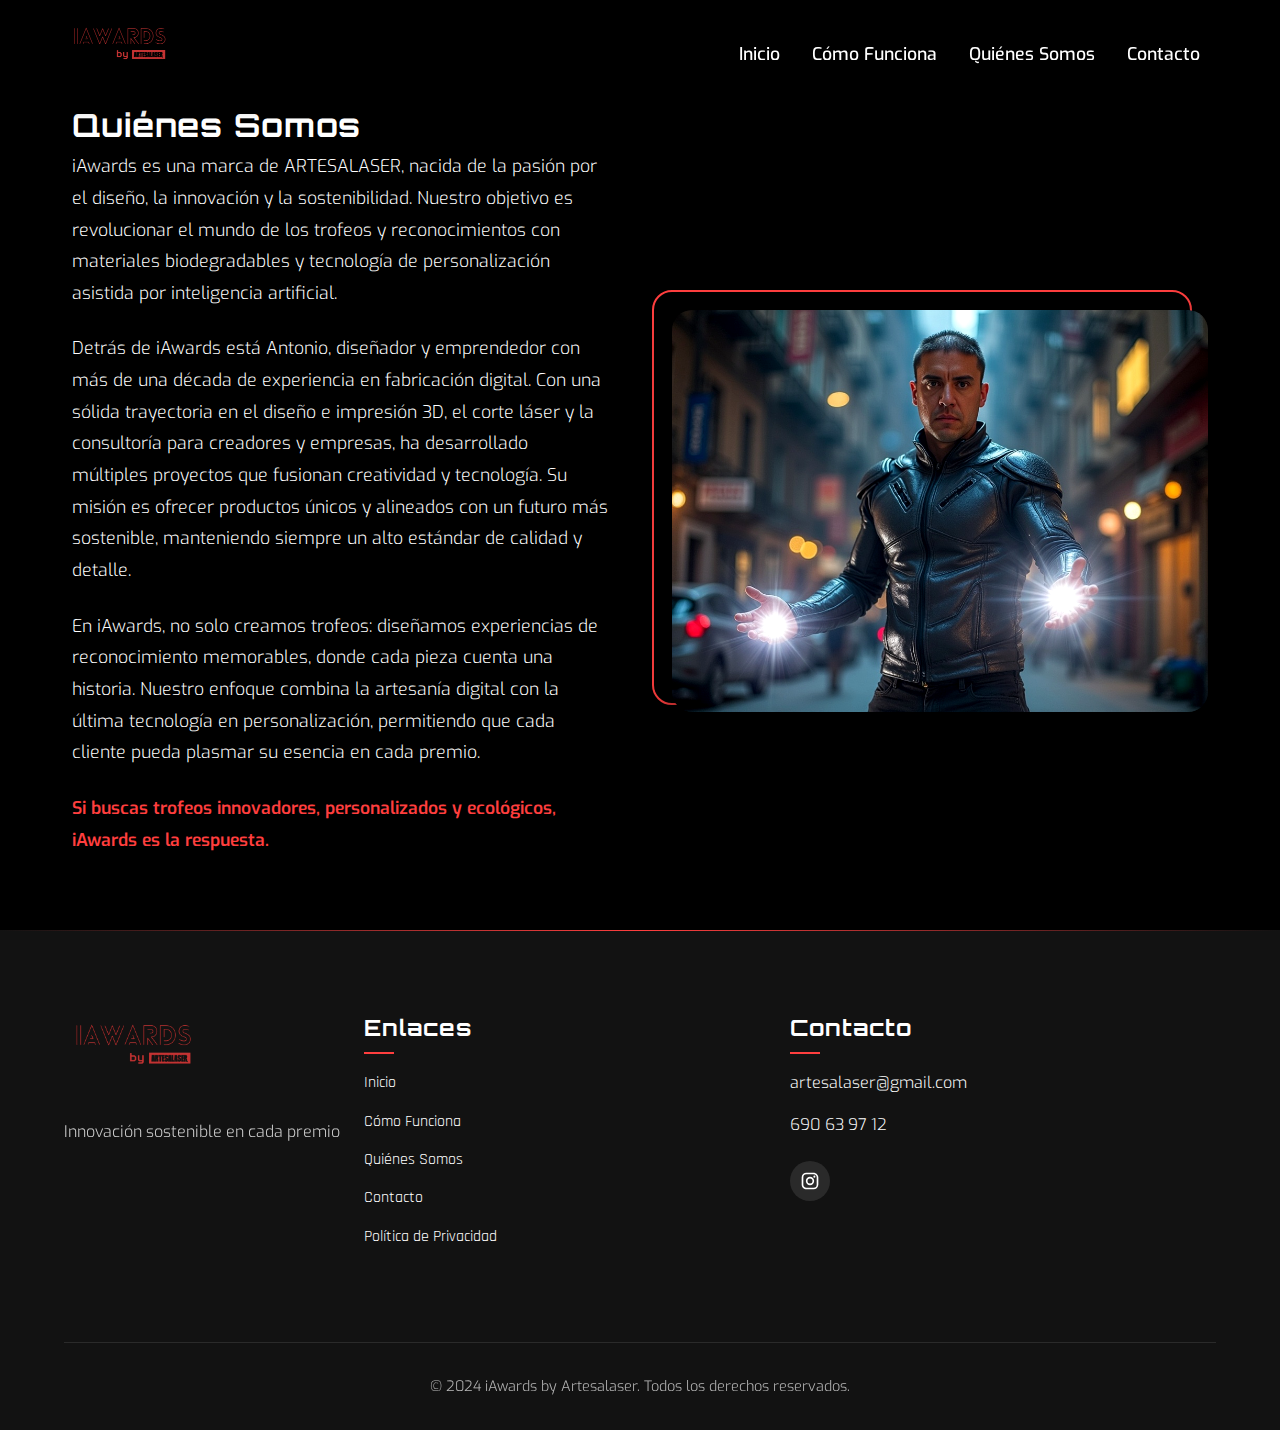
==== about-us.html @ 8a7608b1 "Add files via upload" ====
<!DOCTYPE html>
<html lang="es">
<head>
    <meta charset="UTF-8">
    <meta name="viewport" content="width=device-width, initial-scale=1.0">
    <title>Quiénes Somos - iAwards</title>
    <link rel="stylesheet" href="styles.css">
    <link rel="stylesheet" href="styles-about-page.css">
</head>
<body>
    <header>
        <div class="logo-container">
            <img src="/freepik__background__19452.png" alt="iAwards" class="logo">
        </div>
        <nav>
            <ul>
                <li><a href="index.html#inicio">Inicio</a></li>
                <li><a href="index.html#como-funciona">Cómo Funciona</a></li>
                <li><a href="about-us.html">Quiénes Somos</a></li>
                <li><a href="index.html#contacto">Contacto</a></li>
            </ul>
        </nav>
        <div class="menu-toggle">
            <span></span>
            <span></span>
            <span></span>
        </div>
    </header>

    <main class="privacy-content about-page">
        <h1>Quiénes Somos</h1>
        
        <div class="about-container">
            <div class="about-content">
                <p>iAwards es una marca de ARTESALASER, nacida de la pasión por el diseño, la innovación y la sostenibilidad. Nuestro objetivo es revolucionar el mundo de los trofeos y reconocimientos con materiales biodegradables y tecnología de personalización asistida por inteligencia artificial.</p>
                
                <p>Detrás de iAwards está Antonio, diseñador y emprendedor con más de una década de experiencia en fabricación digital. Con una sólida trayectoria en el diseño e impresión 3D, el corte láser y la consultoría para creadores y empresas, ha desarrollado múltiples proyectos que fusionan creatividad y tecnología. Su misión es ofrecer productos únicos y alineados con un futuro más sostenible, manteniendo siempre un alto estándar de calidad y detalle.</p>
                
                <p>En iAwards, no solo creamos trofeos: diseñamos experiencias de reconocimiento memorables, donde cada pieza cuenta una historia. Nuestro enfoque combina la artesanía digital con la última tecnología en personalización, permitiendo que cada cliente pueda plasmar su esencia en cada premio.</p>
                
                <p>Si buscas trofeos innovadores, personalizados y ecológicos, iAwards es la respuesta.</p>
            </div>
            <div class="about-image">
                <img src="/3EdhmhvPjOvIOvECYY7rX_de8f8ba99a8643468832d35366c642d2.jpg" alt="Founder of iAwards">
            </div>
        </div>
    </main>

    <footer>
        <div class="footer-content">
            <div class="footer-logo">
                <img src="/freepik__background__19452.png" alt="iAwards" class="logo">
                <p>Innovación sostenible en cada premio</p>
            </div>
            <div class="footer-links">
                <h3>Enlaces</h3>
                <ul>
                    <li><a href="index.html#inicio">Inicio</a></li>
                    <li><a href="index.html#como-funciona">Cómo Funciona</a></li>
                    <li><a href="about-us.html">Quiénes Somos</a></li>
                    <li><a href="index.html#contacto">Contacto</a></li>
                    <li><a href="privacy.html">Política de Privacidad</a></li>
                </ul>
            </div>
            <div class="footer-contact">
                <h3>Contacto</h3>
                <p>artesalaser@gmail.com</p>
                <p>690 63 97 12</p>
                <div class="social-icons">
                    <a href="https://www.instagram.com/" class="social-icon">
                        <svg viewBox="0 0 24 24" class="icon">
                            <path d="M7.8,2H16.2C19.4,2 22,4.6 22,7.8V16.2A5.8,5.8 0 0,1 16.2,22H7.8C4.6,22 2,19.4 2,16.2V7.8A5.8,5.8 0 0,1 7.8,2M7.6,4A3.6,3.6 0 0,0 4,7.6V16.4C4,18.39 5.61,20 7.6,20H16.4A3.6,3.6 0 0,0 20,16.4V7.6C20,5.61 18.39,4 16.4,4H7.6M17.25,5.5A1.25,1.25 0 0,1 18.5,6.75A1.25,1.25 0 0,1 17.25,8A1.25,1.25 0 0,1 16,6.75A1.25,1.25 0 0,1 17.25,5.5M12,7A5,5 0 0,1 17,12A5,5 0 0,1 12,17A5,5 0 0,1 7,12A5,5 0 0,1 12,7M12,9A3,3 0 0,0 9,12A3,3 0 0,0 12,15A3,3 0 0,0 15,12A3,3 0 0,0 12,9Z" />
                    </svg>
                </a>
            </div>
        </div>
    </div>
    <div class="footer-bottom">
        <p>&copy; 2024 iAwards by Artesalaser. Todos los derechos reservados.</p>
    </div>
</footer>

<script>
    // Mobile menu toggle
    const menuToggle = document.querySelector('.menu-toggle');
    const nav = document.querySelector('nav');
    
    if (menuToggle) {
        menuToggle.addEventListener('click', function() {
            this.classList.toggle('active');
            nav.classList.toggle('active');
        });
    }
</script>
</body>
</html>
---- styles.css ----
@import url('https://fonts.googleapis.com/css2?family=Orbitron:wght@400;500;600;700&family=Rajdhani:wght@300;400;500;600;700&family=Exo:wght@200;300;400;500;600;700&display=swap');

:root {
    --primary-color: #8a0303;
    --secondary-color: #fd0000;
    --accent-color: #ff3e3e;
    --background-color: #000000;
    --text-color: #ffffff;
    --dark-grey: #121212;
    --light-grey: #333333;
    --glow-color: rgba(255, 0, 0, 0.7);
    --transition-speed: 0.3s;
}

* {
    margin: 0;
    padding: 0;
    box-sizing: border-box;
}

body {
    font-family: 'Rajdhani', sans-serif;
    background-color: var(--background-color);
    color: var(--text-color);
    line-height: 1.6;
    overflow-x: hidden;
}

h1, h2, h3 {
    font-family: 'Orbitron', sans-serif;
    font-weight: 700;
    letter-spacing: 1px;
}

p {
    font-family: 'Exo', sans-serif;
    font-weight: 300;
}

.hidden {
    opacity: 0;
    transform: translateY(20px);
}

/* Header Styles */
header {
    display: flex;
    justify-content: space-between;
    align-items: center;
    padding: 1rem 5%;
    position: fixed;
    top: 0;
    left: 0;
    width: 100%;
    z-index: 1000;
    background-color: rgba(0, 0, 0, 0.9);
    backdrop-filter: blur(10px);
    box-shadow: 0 2px 10px rgba(0, 0, 0, 0.3);
    transition: all 0.3s ease;
}

.logo-container {
    width: 120px;
}

.logo {
    width: 100%;
    height: auto;
}

nav ul {
    display: flex;
    list-style: none;
}

nav ul li {
    margin: 0 1rem;
}

nav ul li a {
    color: var(--text-color);
    text-decoration: none;
    font-family: 'Exo', sans-serif;
    font-weight: 500;
    font-size: 1.1rem;
    transition: all var(--transition-speed) ease;
    position: relative;
}

nav ul li a::after {
    content: '';
    position: absolute;
    width: 0;
    height: 2px;
    bottom: -4px;
    left: 0;
    background-color: var(--accent-color);
    transition: width var(--transition-speed) ease;
}

nav ul li a:hover {
    color: var(--accent-color);
}

nav ul li a:hover::after {
    width: 100%;
}

.cta-button {
    background-color: var(--primary-color);
    color: var(--text-color);
    border: none;
    padding: 0.8rem 1.5rem;
    font-family: 'Orbitron', sans-serif;
    font-size: 0.9rem;
    font-weight: 500;
    text-transform: uppercase;
    border-radius: 4px;
    cursor: pointer;
    transition: all var(--transition-speed) ease;
    position: relative;
    overflow: hidden;
    z-index: 1;
}

.cta-button::before {
    content: '';
    position: absolute;
    top: 0;
    left: -100%;
    width: 100%;
    height: 100%;
    background: linear-gradient(90deg, transparent, rgba(255, 255, 255, 0.2), transparent);
    transition: all 0.6s ease;
    z-index: -1;
}

.cta-button:hover {
    background-color: var(--secondary-color);
    transform: scale(1.05);
    box-shadow: 0 0 15px var(--glow-color);
}

.cta-button:hover::before {
    left: 100%;
}

.cta-button.glow {
    animation: pulse 2s infinite;
}

@keyframes pulse {
    0% {
        box-shadow: 0 0 0 0 var(--glow-color);
    }
    70% {
        box-shadow: 0 0 15px 10px rgba(255, 0, 0, 0);
    }
    100% {
        box-shadow: 0 0 0 0 rgba(255, 0, 0, 0);
    }
}

.menu-toggle {
    display: none;
    flex-direction: column;
    justify-content: space-between;
    width: 30px;
    height: 21px;
    cursor: pointer;
}

.menu-toggle span {
    display: block;
    height: 3px;
    width: 100%;
    background-color: var(--text-color);
    border-radius: 3px;
    transition: all 0.3s ease;
}

/* Hero Section */
.hero {
    display: flex;
    align-items: center;
    justify-content: space-between;
    min-height: 100vh;
    padding: 7rem 5% 5rem;
    background: linear-gradient(to bottom, #000000, #140000);
    position: relative;
    overflow: hidden;
}

.hero::before {
    content: '';
    position: absolute;
    top: 0;
    left: 0;
    width: 100%;
    height: 100%;
    background: url("data:image/svg+xml,%3Csvg width='60' height='60' viewBox='0 0 60 60' xmlns='http://www.w3.org/2000/svg'%3E%3Cg fill='none' fill-rule='evenodd'%3E%3Cg fill='%23ff0000' fill-opacity='0.05'%3E%3Cpath d='M36 34v-4h-2v4h-4v2h4v4h2v-4h4v-2h-4zm0-30V0h-2v4h-4v2h4v4h2V6h4V4h-4zM6 34v-4H4v4H0v2h4v4h2v-4h4v-2H6zM6 4V0H4v4H0v2h4v4h2V6h4V4H6z'/%3E%3C/g%3E%3C/g%3E%3C/svg%3E");
    opacity: 0.5;
}

.hero-content {
    flex: 1;
    max-width: 600px;
    z-index: 2;
}

.hero h1 {
    font-size: 3rem;
    margin-bottom: 1.5rem;
    line-height: 1.2;
    background: linear-gradient(90deg, #ffffff, #ff3e3e);
    -webkit-background-clip: text;
    background-clip: text;
    color: transparent;
    text-shadow: 0 0 10px rgba(255, 0, 0, 0.3);
}

.hero p {
    font-size: 1.5rem;
    margin-bottom: 2rem;
    opacity: 0.9;
}

.hero-image {
    flex: 1;
    display: flex;
    justify-content: center;
    align-items: center;
    position: relative;
}

.trophy-showcase {
    position: relative;
    perspective: 1000px;
    width: 100%;
    height: 400px;
    display: flex;
    justify-content: center;
    align-items: center;
}

.trophy-img {
    height: 100%;
    object-fit: contain;
    transform: rotateY(15deg);
    filter: drop-shadow(0 0 15px rgba(255, 0, 0, 0.5));
    transition: transform 0.5s ease;
}

.trophy-showcase:hover .trophy-img {
    transform: rotateY(0deg) scale(1.05);
}

/* How It Works Section */
.how-it-works {
    padding: 5rem 5%;
    text-align: center;
    background-color: var(--background-color);
}

.how-it-works h2 {
    font-size: 2.5rem;
    margin-bottom: 3rem;
    position: relative;
    display: inline-block;
}

.how-it-works h2::after {
    content: '';
    position: absolute;
    width: 30%;
    height: 3px;
    bottom: -15px;
    left: 35%;
    background-color: var(--accent-color);
}

.steps {
    display: flex;
    justify-content: space-around;
    flex-wrap: wrap;
    max-width: 1200px;
    margin: 0 auto;
}

.step {
    flex: 1;
    min-width: 250px;
    max-width: 350px;
    margin: 1rem;
    padding: 2rem;
    background-color: rgba(30, 30, 30, 0.6);
    border-radius: 8px;
    box-shadow: 0 5px 15px rgba(0, 0, 0, 0.3);
    transition: all var(--transition-speed) ease;
    position: relative;
    overflow: hidden;
}

.step::before {
    content: '';
    position: absolute;
    top: 0;
    left: 0;
    width: 100%;
    height: 100%;
    background: linear-gradient(45deg, transparent, rgba(255, 0, 0, 0.05), transparent);
    transform: translateX(-100%);
    transition: transform 0.6s ease;
}

.step:hover {
    transform: translateY(-10px);
    box-shadow: 0 10px 25px rgba(0, 0, 0, 0.4);
}

.step:hover::before {
    transform: translateX(100%);
}

.step-icon {
    width: 70px;
    height: 70px;
    margin: 0 auto 1.5rem;
    display: flex;
    justify-content: center;
    align-items: center;
    border-radius: 50%;
    background-color: var(--primary-color);
    box-shadow: 0 0 15px var(--glow-color);
}

.step-icon .icon {
    width: 40px;
    height: 40px;
    fill: var(--text-color);
}

.step h3 {
    font-size: 1.5rem;
    margin-bottom: 1rem;
}

.step p {
    font-size: 1rem;
    opacity: 0.9;
}

/* Benefits Section */
.benefits {
    padding: 5rem 5%;
    text-align: center;
    background-color: var(--dark-grey);
}

.benefits h2 {
    font-size: 2.5rem;
    margin-bottom: 3rem;
    position: relative;
    display: inline-block;
}

.benefits h2::after {
    content: '';
    position: absolute;
    width: 30%;
    height: 3px;
    bottom: -15px;
    left: 35%;
    background-color: var(--accent-color);
}

.benefits-list {
    display: flex;
    flex-direction: column;
    max-width: 600px;
    margin: 0 auto;
}

.benefit {
    display: flex;
    align-items: center;
    margin: 1rem 0;
    padding: 1.5rem;
    background-color: rgba(30, 30, 30, 0.6);
    border-radius: 8px;
    box-shadow: 0 5px 15px rgba(0, 0, 0, 0.3);
    transition: all var(--transition-speed) ease;
}

.benefit:hover {
    transform: translateX(10px);
    box-shadow: 0 5px 25px rgba(0, 0, 0, 0.5);
}

.checkmark {
    font-size: 1.8rem;
    color: var(--accent-color);
    margin-right: 1.5rem;
}

.benefit p {
    font-size: 1.2rem;
    font-weight: 500;
}

/* Trophies Showcase Section */
.trophies-showcase {
    padding: 5rem 5%;
    text-align: center;
    background-color: var(--dark-grey);
    position: relative;
}

.trophies-showcase h2 {
    font-size: 2.5rem;
    margin-bottom: 3rem;
    position: relative;
    display: inline-block;
}

.trophies-showcase h2::after {
    content: '';
    position: absolute;
    width: 30%;
    height: 3px;
    bottom: -15px;
    left: 35%;
    background-color: var(--accent-color);
}

.trophy-grid {
    display: grid;
    grid-template-columns: repeat(auto-fit, minmax(250px, 1fr));
    gap: 2rem;
    max-width: 1200px;
    margin: 0 auto;
}

.trophy-card {
    background-color: rgba(30, 30, 30, 0.6);
    border-radius: 8px;
    padding: 1.5rem;
    transition: all var(--transition-speed) ease;
    box-shadow: 0 5px 15px rgba(0, 0, 0, 0.3);
    overflow: hidden;
}

.trophy-card:hover {
    transform: translateY(-10px);
    box-shadow: 0 15px 30px rgba(0, 0, 0, 0.5);
}

.trophy-image-container {
    height: 220px;
    margin-bottom: 1.5rem;
    overflow: hidden;
    border-radius: 4px;
    position: relative;
}

.trophy-image {
    width: 100%;
    height: 100%;
    object-fit: cover;
    transition: transform 0.5s ease;
}

.trophy-card:hover .trophy-image {
    transform: scale(1.05);
}

.trophy-card h3 {
    font-size: 1.5rem;
    margin-bottom: 0.5rem;
    color: var(--text-color);
}

.trophy-card p {
    font-size: 0.9rem;
    opacity: 0.8;
}

/* Lead Magnet Section */
.lead-magnet {
    padding: 5rem 5%;
    background-color: var(--background-color);
    display: flex;
    flex-wrap: wrap;
    align-items: center;
    justify-content: space-between;
}

.lead-content {
    flex: 1;
    min-width: 300px;
    padding: 2rem;
}

.lead-content h2 {
    font-size: 2.5rem;
    margin-bottom: 1.5rem;
}

.lead-content p {
    font-size: 1.2rem;
    max-width: 500px;
    margin-bottom: 1.5rem;
}

.lead-form {
    flex: 1;
    min-width: 300px;
    padding: 2rem;
    background-color: rgba(20, 20, 20, 0.8);
    border-radius: 8px;
    box-shadow: 0 5px 15px rgba(0, 0, 0, 0.3);
}

.lead-form input {
    width: 100%;
    padding: 0.8rem 1rem;
    margin-bottom: 1rem;
    border: none;
    border-radius: 4px;
    background-color: rgba(255, 255, 255, 0.1);
    color: var(--text-color);
    font-family: 'Exo', sans-serif;
    font-size: 1rem;
    transition: all var(--transition-speed) ease;
}

.lead-form input:focus {
    outline: none;
    background-color: rgba(255, 255, 255, 0.2);
    box-shadow: 0 0 10px rgba(255, 0, 0, 0.3);
}

.lead-form input::placeholder {
    color: rgba(255, 255, 255, 0.5);
}

.lead-form button {
    width: 100%;
    padding: 1rem;
    margin-top: 1rem;
}

/* Final CTA Section */
.final-cta {
    padding: 7rem 5%;
    text-align: center;
    background-color: var(--background-color);
    background-image: linear-gradient(to bottom, rgba(0, 0, 0, 0.7), rgba(0, 0, 0, 0.9)), url("data:image/svg+xml,%3Csvg width='100' height='100' viewBox='0 0 100 100' xmlns='http://www.w3.org/2000/svg'%3E%3Cpath d='M11 18c3.866 0 7-3.134 7-7s-3.134-7-7-7-7 3.134-7 7 3.134 7 7 7zm48 25c3.866 0 7-3.134 7-7s-3.134-7-7-7-7 3.134-7 7 3.134 7 7 7zm-43-7c1.657 0 3-1.343 3-3s-1.343-3-3-3-3 1.343-3 3 1.343 3 3 3zm63 31c1.657 0 3-1.343 3-3s-1.343-3-3-3-3 1.343-3 3 1.343 3 3 3zM34 90c1.657 0 3-1.343 3-3s-1.343-3-3-3-3 1.343-3 3 1.343 3 3 3zm56-76c1.657 0 3-1.343 3-3s-1.343-3-3-3-3 1.343-3 3 1.343 3 3 3zM12 60c1.657 0 3-1.343 3-3s-1.343-3-3-3-3 1.343-3 3 1.343 3 3 3z' fill='%23ff0000' fill-opacity='0.05' fill-rule='evenodd'/%3E%3C/svg%3E");
}

.final-cta h2 {
    font-size: 2.5rem;
    margin-bottom: 1.5rem;
    background: linear-gradient(90deg, #ffffff, #ff3e3e);
    -webkit-background-clip: text;
    background-clip: text;
    color: transparent;
}

.final-cta p {
    font-size: 1.3rem;
    max-width: 700px;
    margin: 0 auto 2.5rem;
    opacity: 0.9;
}

.final-cta button {
    padding: 1.2rem 2.5rem;
    font-size: 1.1rem;
}

/* Footer Styles */
footer {
    background-color: var(--dark-grey);
    padding: 5rem 5% 2rem;
    position: relative;
}

footer::before {
    content: '';
    position: absolute;
    top: 0;
    left: 0;
    width: 100%;
    height: 1px;
    background: linear-gradient(90deg, transparent, var(--accent-color), transparent);
}

.footer-content {
    display: flex;
    flex-wrap: wrap;
    justify-content: space-between;
    margin-bottom: 3rem;
}

.footer-logo {
    flex: 1;
    min-width: 200px;
    max-width: 300px;
    margin-bottom: 2rem;
}

.footer-logo img {
    width: 150px;
    margin-bottom: 1rem;
}

.footer-logo p {
    font-size: 1rem;
    opacity: 0.8;
}

.footer-links, .footer-contact {
    flex: 1;
    min-width: 200px;
    margin-bottom: 2rem;
}

.footer-links h3, .footer-contact h3 {
    font-size: 1.4rem;
    margin-bottom: 1.5rem;
    position: relative;
    display: inline-block;
}

.footer-links h3::after, .footer-contact h3::after {
    content: '';
    position: absolute;
    width: 30px;
    height: 2px;
    bottom: -8px;
    left: 0;
    background-color: var(--accent-color);
}

.footer-links ul {
    list-style: none;
}

.footer-links ul li {
    margin-bottom: 0.8rem;
}

.footer-links ul li a, .social-icon {
    color: var(--text-color);
    text-decoration: none;
    transition: all var(--transition-speed) ease;
    font-size: 1rem;
    display: inline-block;
    position: relative;
}

.footer-links ul li a::after {
    content: '';
    position: absolute;
    width: 0;
    height: 1px;
    bottom: -3px;
    left: 0;
    background-color: var(--accent-color);
    transition: width var(--transition-speed) ease;
}

.footer-links ul li a:hover {
    color: var(--accent-color);
    transform: translateX(5px);
}

.footer-links ul li a:hover::after {
    width: 100%;
}

.footer-contact p {
    margin-bottom: 1rem;
    font-size: 1rem;
}

.social-icons {
    display: flex;
    margin-top: 1.5rem;
}

.social-icon {
    width: 40px;
    height: 40px;
    display: flex;
    align-items: center;
    justify-content: center;
    background-color: rgba(255, 255, 255, 0.1);
    border-radius: 50%;
    margin-right: 1rem;
    transition: all var(--transition-speed) ease;
}

.social-icon .icon {
    width: 20px;
    height: 20px;
    fill: var(--text-color);
    transition: all var(--transition-speed) ease;
}

.social-icon:hover {
    background-color: var(--accent-color);
    transform: translateY(-5px);
    box-shadow: 0 5px 15px rgba(255, 0, 0, 0.3);
}

.social-icon:hover .icon {
    fill: #ffffff;
}

.footer-bottom {
    text-align: center;
    padding-top: 2rem;
    border-top: 1px solid rgba(255, 255, 255, 0.1);
}

.footer-bottom p {
    font-size: 0.9rem;
    opacity: 0.7;
}

/* Responsive Styles */
@media screen and (max-width: 1024px) {
    header {
        padding: 1rem 3%;
    }
    
    .hero {
        padding: 7rem 3% 5rem;
        flex-direction: column;
    }
    
    .hero-content {
        max-width: 100%;
        text-align: center;
        margin-bottom: 3rem;
    }
    
    .hero h1 {
        font-size: 2.5rem;
    }
    
    .how-it-works, .benefits, .lead-magnet, .final-cta {
        padding: 4rem 3%;
    }
    
    .steps {
        justify-content: center;
    }
    
    .step {
        margin: 1rem;
    }
}

@media screen and (max-width: 768px) {
    header {
        padding: 1rem 5%;
    }
    
    nav {
        position: fixed;
        top: 0;
        right: -100%;
        width: 70%;
        height: 100vh;
        background-color: rgba(0, 0, 0, 0.95);
        display: flex;
        align-items: center;
        justify-content: center;
        transition: right 0.5s ease;
        z-index: 1000;
    }
    
    nav.active {
        right: 0;
    }
    
    nav ul {
        flex-direction: column;
        text-align: center;
    }
    
    nav ul li {
        margin: 1.5rem 0;
    }
    
    header .cta-button {
        display: none;
    }
    
    .menu-toggle {
        display: flex;
        z-index: 1001;
    }
    
    .menu-toggle.active span:nth-child(1) {
        transform: translateY(9px) rotate(45deg);
    }
    
    .menu-toggle.active span:nth-child(2) {
        opacity: 0;
    }
    
    .menu-toggle.active span:nth-child(3) {
        transform: translateY(-9px) rotate(-45deg);
    }
    
    .hero h1 {
        font-size: 2rem;
    }
    
    .hero p {
        font-size: 1.2rem;
    }
    
    .lead-magnet {
        flex-direction: column;
    }
    
    .lead-content, .lead-form {
        min-width: 100%;
    }
    
    .lead-content {
        text-align: center;
        margin-bottom: 2rem;
    }
    
    .lead-content p {
        margin: 0 auto 1.5rem;
    }
    
    .final-cta h2 {
        font-size: 2rem;
    }
    
    .final-cta p {
        font-size: 1.1rem;
    }
}

@media screen and (max-width: 480px) {
    .hero h1 {
        font-size: 1.8rem;
    }
    
    .hero p {
        font-size: 1rem;
    }
    
    .trophy-showcase {
        height: 300px;
    }
    
    .how-it-works h2, .benefits h2, .lead-content h2, .final-cta h2 {
        font-size: 1.8rem;
    }
    
    .step {
        padding: 1.5rem;
    }
    
    .lead-form {
        padding: 1.5rem;
    }
    
    .footer-logo, .footer-links, .footer-contact {
        min-width: 100%;
        text-align: center;
    }
    
    .footer-links h3::after, .footer-contact h3::after {
        left: 50%;
        transform: translateX(-50%);
    }
    
    .social-icons {
        justify-content: center;
    }
}
---- styles-about-page.css ----
.about-page {
    max-width: 1200px;
    margin: 100px auto 50px;
    padding: 0 2rem;
}

.about-hero {
    text-align: center;
    margin-bottom: 3rem;
}

.about-hero h1 {
    font-size: 3rem;
    margin-bottom: 1rem;
    background: linear-gradient(90deg, #ffffff, #ff3e3e);
    -webkit-background-clip: text;
    background-clip: text;
    color: transparent;
    position: relative;
    display: inline-block;
}

.about-hero h1::after {
    content: '';
    position: absolute;
    width: 100px;
    height: 3px;
    bottom: -15px;
    left: calc(50% - 50px);
    background-color: var(--accent-color);
}

.about-container {
    display: grid;
    grid-template-columns: 1fr 1fr;
    gap: 4rem;
    align-items: center;
}

.about-content p {
    margin-bottom: 1.5rem;
    font-size: 1.1rem;
    line-height: 1.8;
    color: var(--text-color);
}

.about-content p:last-child {
    font-weight: 600;
    color: var(--accent-color);
}

.about-image {
    position: relative;
}

.about-image img {
    width: 100%;
    height: auto;
    border-radius: 20px;
    box-shadow: 0 10px 30px rgba(0, 0, 0, 0.6);
    filter: contrast(1.1);
    transition: all 0.5s ease;
}

.about-image::before {
    content: '';
    position: absolute;
    top: -20px;
    left: -20px;
    width: 100%;
    height: 100%;
    border: 2px solid var(--accent-color);
    border-radius: 20px;
    z-index: -1;
}

@media screen and (max-width: 768px) {
    .about-container {
        grid-template-columns: 1fr;
        gap: 2rem;
    }
    
    .about-image {
        order: -1;
        margin-bottom: 2rem;
    }
    
    .about-hero h1 {
        font-size: 2.5rem;
    }
}
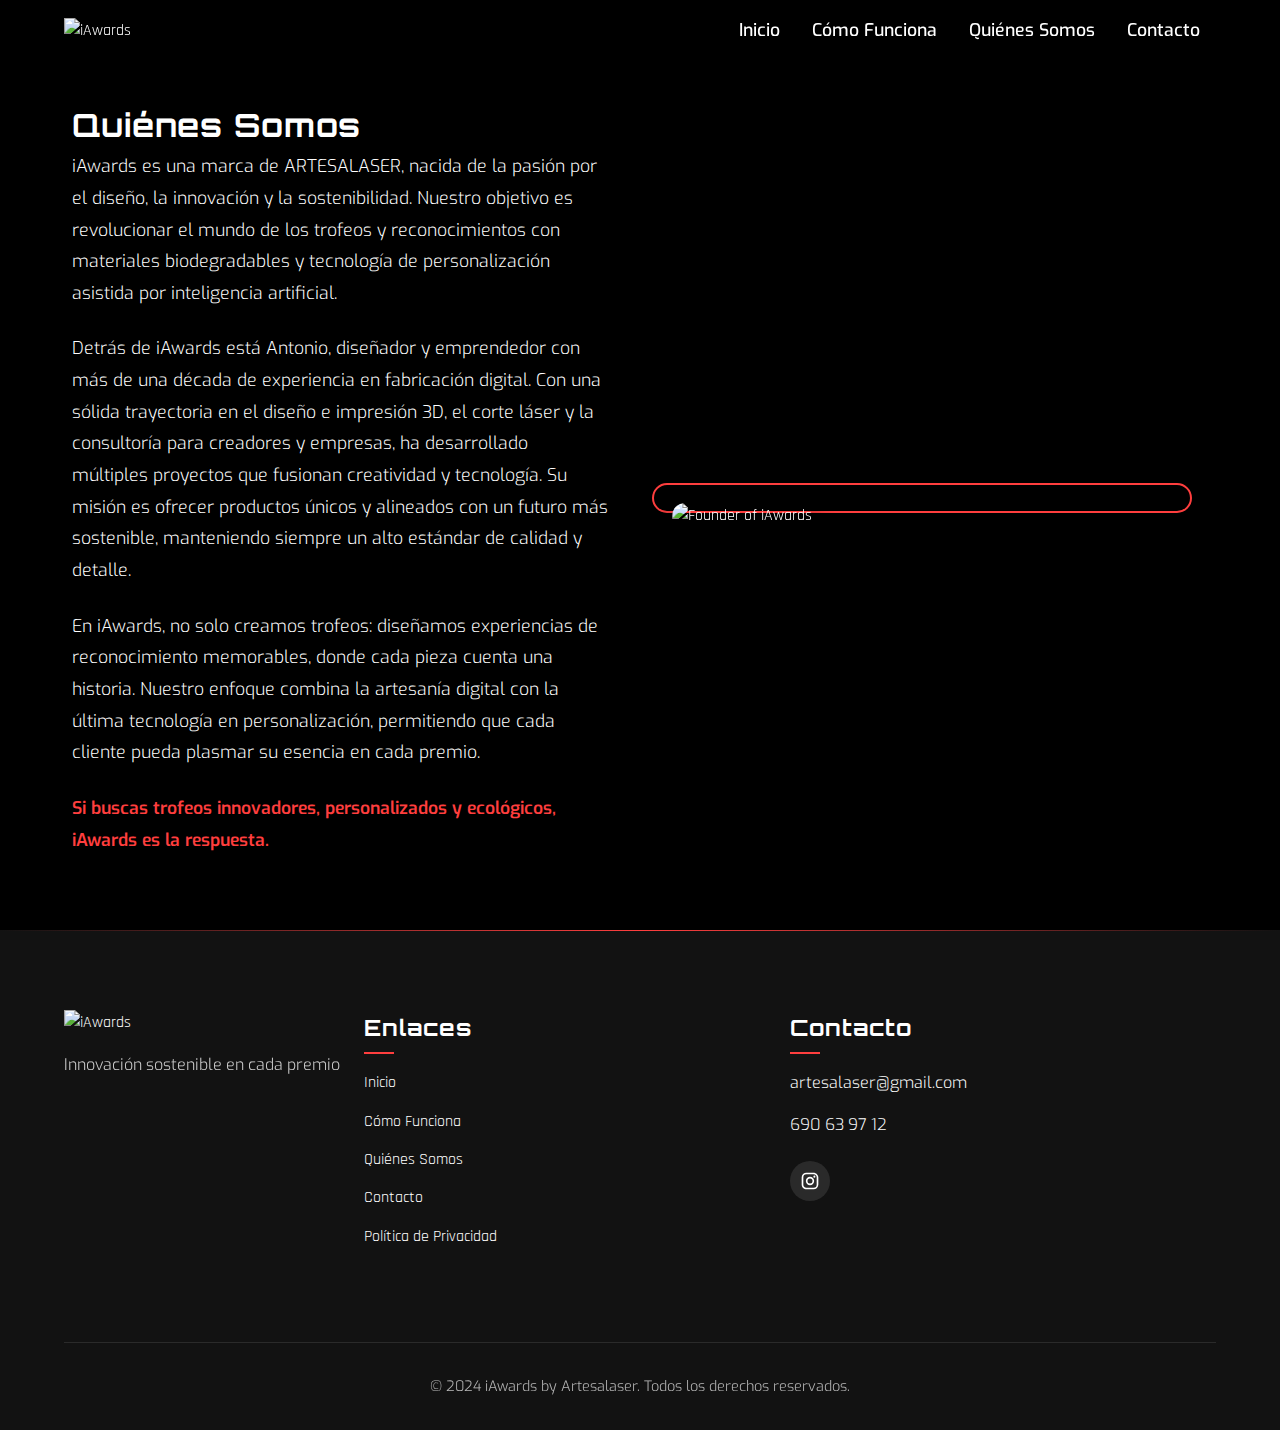
==== commit 30842cfb: "Add files via upload" ====
--- a/about-us.html
+++ b/about-us.html
@@ -1,96 +1,91 @@
 <!DOCTYPE html>
 <html lang="es">
 <head>
-    <meta charset="UTF-8">
-    <meta name="viewport" content="width=device-width, initial-scale=1.0">
-    <title>Quiénes Somos - iAwards</title>
-    <link rel="stylesheet" href="styles.css">
-    <link rel="stylesheet" href="styles-about-page.css">
+  <meta charset="UTF-8">
+  <meta name="viewport" content="width=device-width, initial-scale=1.0">
+  <title>Quiénes Somos - iAwards</title>
+  <link rel="stylesheet" href="styles.css">
+  <link rel="stylesheet" href="styles-about-page.css">
 </head>
 <body>
-    <header>
-        <div class="logo-container">
-            <img src="/freepik__background__19452.png" alt="iAwards" class="logo">
+  <header>
+    <div class="logo-container">
+      <img src="img/freepik__background__19452.png" alt="iAwards" class="logo">
+    </div>
+    <nav>
+      <ul>
+        <li><a href="index.html#inicio">Inicio</a></li>
+        <li><a href="index.html#como-funciona">Cómo Funciona</a></li>
+        <li><a href="about-us.html">Quiénes Somos</a></li>
+        <li><a href="index.html#contacto">Contacto</a></li>
+      </ul>
+    </nav>
+    <div class="menu-toggle">
+      <span></span>
+      <span></span>
+      <span></span>
+    </div>
+  </header>
+
+  <main class="privacy-content about-page">
+    <h1>Quiénes Somos</h1>
+    <div class="about-container">
+      <div class="about-content">
+        <p>iAwards es una marca de ARTESALASER, nacida de la pasión por el diseño, la innovación y la sostenibilidad. Nuestro objetivo es revolucionar el mundo de los trofeos y reconocimientos con materiales biodegradables y tecnología de personalización asistida por inteligencia artificial.</p>
+        <p>Detrás de iAwards está Antonio, diseñador y emprendedor con más de una década de experiencia en fabricación digital. Con una sólida trayectoria en el diseño e impresión 3D, el corte láser y la consultoría para creadores y empresas, ha desarrollado múltiples proyectos que fusionan creatividad y tecnología. Su misión es ofrecer productos únicos y alineados con un futuro más sostenible, manteniendo siempre un alto estándar de calidad y detalle.</p>
+        <p>En iAwards, no solo creamos trofeos: diseñamos experiencias de reconocimiento memorables, donde cada pieza cuenta una historia. Nuestro enfoque combina la artesanía digital con la última tecnología en personalización, permitiendo que cada cliente pueda plasmar su esencia en cada premio.</p>
+        <p>Si buscas trofeos innovadores, personalizados y ecológicos, iAwards es la respuesta.</p>
+      </div>
+      <div class="about-image">
+        <img src="img/3EdhmhvPjOvIOvECYY7rX_de8f8ba99a8643468832d35366c642d2.jpg" alt="Founder of iAwards">
+      </div>
+    </div>
+  </main>
+
+  <footer>
+    <div class="footer-content">
+      <div class="footer-logo">
+        <img src="img/freepik__background__19452.png" alt="iAwards" class="logo">
+        <p>Innovación sostenible en cada premio</p>
+      </div>
+      <div class="footer-links">
+        <h3>Enlaces</h3>
+        <ul>
+          <li><a href="index.html#inicio">Inicio</a></li>
+          <li><a href="index.html#como-funciona">Cómo Funciona</a></li>
+          <li><a href="about-us.html">Quiénes Somos</a></li>
+          <li><a href="index.html#contacto">Contacto</a></li>
+          <li><a href="privacy.html">Política de Privacidad</a></li>
+        </ul>
+      </div>
+      <div class="footer-contact">
+        <h3>Contacto</h3>
+        <p>artesalaser@gmail.com</p>
+        <p>690 63 97 12</p>
+        <div class="social-icons">
+          <a href="https://www.instagram.com/" class="social-icon">
+            <svg viewBox="0 0 24 24" class="icon">
+              <path d="M7.8,2H16.2C19.4,2 22,4.6 22,7.8V16.2A5.8,5.8 0 0,1 16.2,22H7.8C4.6,22 2,19.4 2,16.2V7.8A5.8,5.8 0 0,1 7.8,2M7.6,4A3.6,3.6 0 0,0 4,7.6V16.4C4,18.39 5.61,20 7.6,20H16.4A3.6,3.6 0 0,0 20,16.4V7.6C20,5.61 18.39,4 16.4,4H7.6M17.25,5.5A1.25,1.25 0 0,1 18.5,6.75A1.25,1.25 0 0,1 17.25,8A1.25,1.25 0 0,1 16,6.75A1.25,1.25 0 0,1 17.25,5.5M12,7A5,5 0 0,1 17,12A5,5 0 0,1 12,17A5,5 0 0,1 7,12A5,5 0 0,1 12,7M12,9A3,3 0 0,0 9,12A3,3 0 0,0 12,15A3,3 0 0,0 15,12A3,3 0 0,0 12,9Z" />
+            </svg>
+          </a>
         </div>
-        <nav>
-            <ul>
-                <li><a href="index.html#inicio">Inicio</a></li>
-                <li><a href="index.html#como-funciona">Cómo Funciona</a></li>
-                <li><a href="about-us.html">Quiénes Somos</a></li>
-                <li><a href="index.html#contacto">Contacto</a></li>
-            </ul>
-        </nav>
-        <div class="menu-toggle">
-            <span></span>
-            <span></span>
-            <span></span>
-        </div>
-    </header>
-
-    <main class="privacy-content about-page">
-        <h1>Quiénes Somos</h1>
-        
-        <div class="about-container">
-            <div class="about-content">
-                <p>iAwards es una marca de ARTESALASER, nacida de la pasión por el diseño, la innovación y la sostenibilidad. Nuestro objetivo es revolucionar el mundo de los trofeos y reconocimientos con materiales biodegradables y tecnología de personalización asistida por inteligencia artificial.</p>
-                
-                <p>Detrás de iAwards está Antonio, diseñador y emprendedor con más de una década de experiencia en fabricación digital. Con una sólida trayectoria en el diseño e impresión 3D, el corte láser y la consultoría para creadores y empresas, ha desarrollado múltiples proyectos que fusionan creatividad y tecnología. Su misión es ofrecer productos únicos y alineados con un futuro más sostenible, manteniendo siempre un alto estándar de calidad y detalle.</p>
-                
-                <p>En iAwards, no solo creamos trofeos: diseñamos experiencias de reconocimiento memorables, donde cada pieza cuenta una historia. Nuestro enfoque combina la artesanía digital con la última tecnología en personalización, permitiendo que cada cliente pueda plasmar su esencia en cada premio.</p>
-                
-                <p>Si buscas trofeos innovadores, personalizados y ecológicos, iAwards es la respuesta.</p>
-            </div>
-            <div class="about-image">
-                <img src="/3EdhmhvPjOvIOvECYY7rX_de8f8ba99a8643468832d35366c642d2.jpg" alt="Founder of iAwards">
-            </div>
-        </div>
-    </main>
-
-    <footer>
-        <div class="footer-content">
-            <div class="footer-logo">
-                <img src="/freepik__background__19452.png" alt="iAwards" class="logo">
-                <p>Innovación sostenible en cada premio</p>
-            </div>
-            <div class="footer-links">
-                <h3>Enlaces</h3>
-                <ul>
-                    <li><a href="index.html#inicio">Inicio</a></li>
-                    <li><a href="index.html#como-funciona">Cómo Funciona</a></li>
-                    <li><a href="about-us.html">Quiénes Somos</a></li>
-                    <li><a href="index.html#contacto">Contacto</a></li>
-                    <li><a href="privacy.html">Política de Privacidad</a></li>
-                </ul>
-            </div>
-            <div class="footer-contact">
-                <h3>Contacto</h3>
-                <p>artesalaser@gmail.com</p>
-                <p>690 63 97 12</p>
-                <div class="social-icons">
-                    <a href="https://www.instagram.com/" class="social-icon">
-                        <svg viewBox="0 0 24 24" class="icon">
-                            <path d="M7.8,2H16.2C19.4,2 22,4.6 22,7.8V16.2A5.8,5.8 0 0,1 16.2,22H7.8C4.6,22 2,19.4 2,16.2V7.8A5.8,5.8 0 0,1 7.8,2M7.6,4A3.6,3.6 0 0,0 4,7.6V16.4C4,18.39 5.61,20 7.6,20H16.4A3.6,3.6 0 0,0 20,16.4V7.6C20,5.61 18.39,4 16.4,4H7.6M17.25,5.5A1.25,1.25 0 0,1 18.5,6.75A1.25,1.25 0 0,1 17.25,8A1.25,1.25 0 0,1 16,6.75A1.25,1.25 0 0,1 17.25,5.5M12,7A5,5 0 0,1 17,12A5,5 0 0,1 12,17A5,5 0 0,1 7,12A5,5 0 0,1 12,7M12,9A3,3 0 0,0 9,12A3,3 0 0,0 12,15A3,3 0 0,0 15,12A3,3 0 0,0 12,9Z" />
-                    </svg>
-                </a>
-            </div>
-        </div>
+      </div>
     </div>
     <div class="footer-bottom">
-        <p>&copy; 2024 iAwards by Artesalaser. Todos los derechos reservados.</p>
+      <p>&copy; 2024 iAwards by Artesalaser. Todos los derechos reservados.</p>
     </div>
-</footer>
+  </footer>
 
-<script>
+  <script>
     // Mobile menu toggle
     const menuToggle = document.querySelector('.menu-toggle');
     const nav = document.querySelector('nav');
-    
     if (menuToggle) {
-        menuToggle.addEventListener('click', function() {
-            this.classList.toggle('active');
-            nav.classList.toggle('active');
-        });
+      menuToggle.addEventListener('click', function() {
+        this.classList.toggle('active');
+        nav.classList.toggle('active');
+      });
     }
-</script>
+  </script>
 </body>
-</html>+</html>
